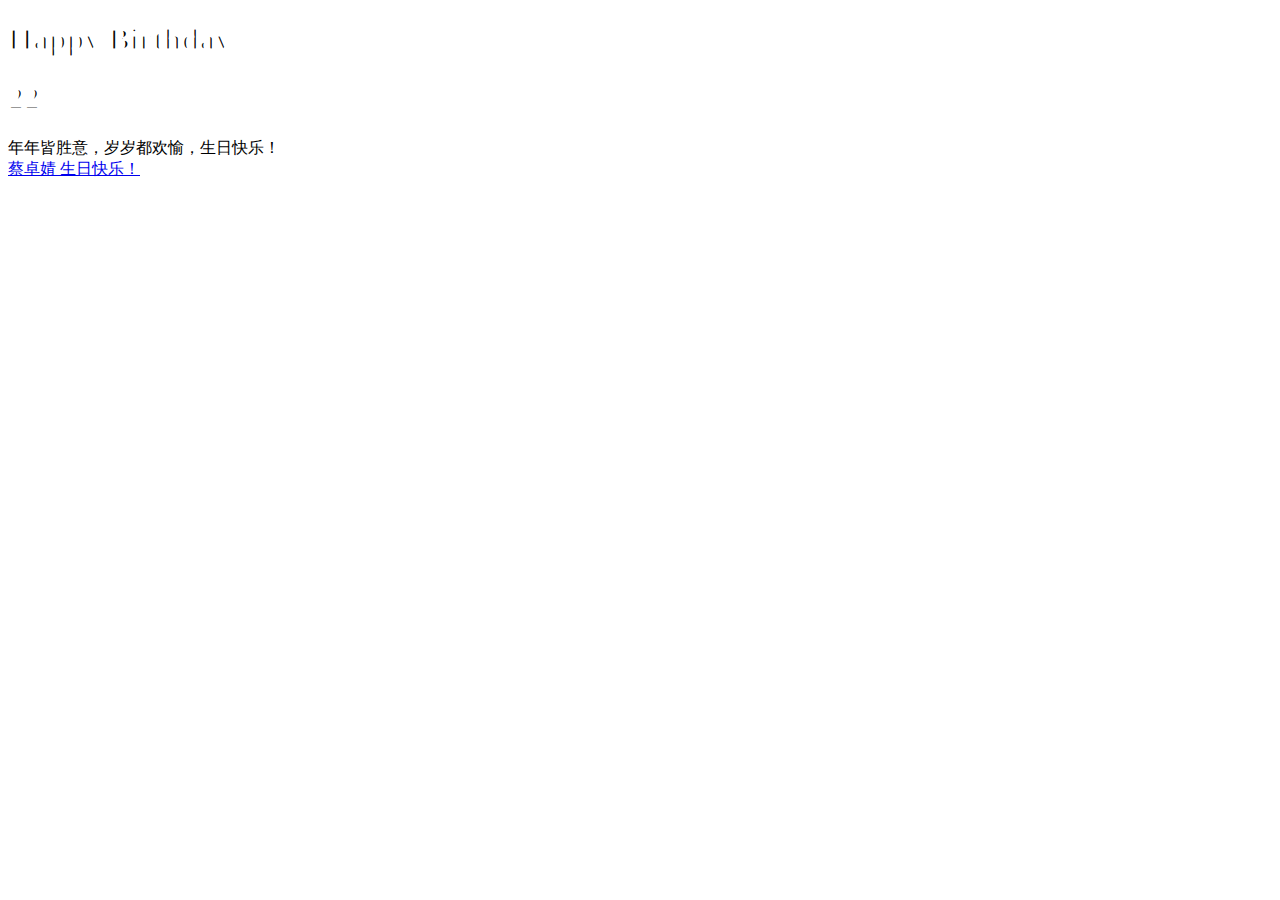
==== 贺卡.html @ f1933b6b "Add files via upload" ====
<!DOCTYPE html>
<html lang="en">

<head>
    <meta charset="UTF-8">
    <meta http-equiv="X-UA-Compatible" content="IE=edge">
    <meta name="viewport" content="width=device-width, initial-scale=1.0">
    <title>生日快乐！</title>
	<link rel="stylesheet" href="css/贺卡.css"/>
</head>

<body>
    <div class="happy-border">
        <div class="happy">
            <!--小旗子-->
            <div class="ribbon">
                <div class="cord"></div>
                <div class="triangle triangle-1"></div>
                <div class="triangle triangle-2"></div>
                <div class="triangle triangle-3"></div>
                <div class="triangle triangle-4"></div>
                <div class="triangle triangle-5"></div>
                <div class="triangle triangle-6"></div>
                <div class="triangle triangle-7"></div>
                <div class="triangle triangle-8"></div>
            </div>

            <!--彩旗-->
            <div class="ribbon1">
                <div class="cord"></div>
                <div class="triangle triangle-1"></div>
                <div class="triangle triangle-2"></div>
                <div class="triangle triangle-3"></div>
                <div class="triangle triangle-4"></div>
                <div class="triangle triangle-5"></div>
                <div class="triangle triangle-6"></div>
                <div class="triangle triangle-7"></div>
                <div class="triangle triangle-8"></div>
            </div>
            <!--旗子-->
            <div class="ribbon4">
                <div class="cord"></div>
                <div class="triangle triangle-1"></div>
                <div class="triangle triangle-2"></div>
                <div class="triangle triangle-3"></div>
                <div class="triangle triangle-4"></div>
                <div class="triangle triangle-5"></div>
                <div class="triangle triangle-6"></div>
                <div class="triangle triangle-7"></div>
                <div class="triangle triangle-8"></div>
            </div>
            <!--气球-->
            <div class="balloon-main">
                <div class="balloon balloon1">
                    <div class="circle"></div>
                    <div class="balloon-line"></div>
                </div>
                <div class="balloon balloon2">
                    <div class="circle"></div>
                    <div class="balloon-line"></div>
                </div>
                <div class="balloon balloon3">
                    <div class="circle"></div>
                    <div class="balloon-line"></div>
                </div>
                <div class="balloon balloon4">
                    <div class="circle"></div>
                    <div class="balloon-line"></div>
                </div>
                <div class="balloon balloon5">
                    <div class="circle"></div>
                    <div class="balloon-line"></div>
                </div>
                <div class="balloon balloon6">
                    <div class="circle"></div>
                    <div class="balloon-line"></div>
                </div>

                <div class="balloon-cord"></div>
                <div class="balloon-cord1">
                    <div class="line line1"></div>
                    <div class="line line2"></div>
                </div>
            </div>

            <div class="balloon-main balloon-main1">
                <div class="balloon balloon1">
                    <div class="circle"></div>
                    <div class="balloon-line"></div>
                </div>
                <div class="balloon balloon2">
                    <div class="circle"></div>
                    <div class="balloon-line"></div>
                </div>
                <div class="balloon balloon3">
                    <div class="circle"></div>
                    <div class="balloon-line"></div>
                </div>
                <div class="balloon balloon4">
                    <div class="circle"></div>
                    <div class="balloon-line"></div>
                </div>
                <div class="balloon balloon5">
                    <div class="circle"></div>
                    <div class="balloon-line"></div>
                </div>
                <div class="balloon balloon6">
                    <div class="circle"></div>
                    <div class="balloon-line"></div>
                </div>
                <div class="balloon-cord"></div>
                <div class="balloon-cord1">
                    <div class="line line1"></div>
                    <div class="line line2"></div>
                </div>
            </div>

            <div class="balloon-main balloon-main2">
                <div class="balloon balloon1">
                    <div class="circle"></div>
                    <div class="balloon-line"></div>
                </div>
                <div class="balloon balloon2">
                    <div class="circle"></div>
                    <div class="balloon-line"></div>
                </div>
                <div class="balloon balloon3">
                    <div class="circle"></div>
                    <div class="balloon-line"></div>
                </div>
                <div class="balloon balloon4">
                    <div class="circle"></div>
                    <div class="balloon-line"></div>
                </div>
                <div class="balloon balloon5">
                    <div class="circle"></div>
                    <div class="balloon-line"></div>
                </div>
                <div class="balloon balloon6">
                    <div class="circle"></div>
                    <div class="balloon-line"></div>
                </div>
                <div class="balloon-cord"></div>
                <div class="balloon-cord1">
                    <div class="line line1"></div>
                    <div class="line line2"></div>
                </div>
            </div>

            <div class="balloon-main balloon-main3">
                <div class="balloon balloon1">
                    <div class="circle"></div>
                    <div class="balloon-line"></div>
                </div>
                <div class="balloon balloon2">
                    <div class="circle"></div>
                    <div class="balloon-line"></div>
                </div>
                <div class="balloon balloon3">
                    <div class="circle"></div>
                    <div class="balloon-line"></div>
                </div>
                <div class="balloon balloon4">
                    <div class="circle"></div>
                    <div class="balloon-line"></div>
                </div>
                <div class="balloon balloon5">
                    <div class="circle"></div>
                    <div class="balloon-line"></div>
                </div>
                <div class="balloon balloon6">
                    <div class="circle"></div>
                    <div class="balloon-line"></div>
                </div>
                <div class="balloon-cord"></div>
                <div class="balloon-cord1">
                    <div class="line line1"></div>
                    <div class="line line2"></div>
                </div>
            </div>

            <!--相框-->
            <div class="frame">
                <div class="box1"></div>
                <div class="box2"></div>
            </div>

            <!--蛋糕-->
            <div class="cake-main">
                <div class="cake">
                    <div class="cream"></div>
                    <div class="icing icing1"></div>
                    <div class="icing icing2"></div>
                    <div class="icing icing3"></div>
                    <div class="icing icing4"></div>
                    <div class="icing icing5"></div>
                    <div class="icing icing6"></div>
                </div>
                <div class="cake cake1">
                    <div class="cream"></div>
                    <div class="icing icing1"></div>
                    <div class="icing icing2"></div>
                    <div class="icing icing3"></div>
                    <div class="icing icing4"></div>
                    <div class="icing icing5"></div>
                    <div class="icing icing6"></div>
                </div>
                <div class="cake cake2">
                    <div class="cream"></div>
                    <div class="icing icing1"></div>
                    <div class="icing icing2"></div>
                    <div class="icing icing3"></div>
                    <div class="icing icing4"></div>
                    <div class="icing icing5"></div>
                    <div class="icing icing6"></div>
                </div>
                <div class="candle">
                    <div class="flame"></div>
                </div>
            </div>

            <!--礼盒-->
            <div>
                <div class="gift-main">
                    <div class="box-bottom"></div>
                    <div class="box-top"></div>
                    <div class="gift-cord"></div>
                    <div class="gift-flower"></div>
                    <div class="gift-flower gift-flower1"></div>
                    <div class="gift-flower gift-flower2"></div>
                    <div class="gift-flower gift-flower3"></div>
                    <div class="gift-flower gift-flower4"></div>
                </div>

                <div class="gift-main gift-main1">
                    <div class="box-bottom"></div>
                    <div class="box-top"></div>
                    <div class="gift-cord"></div>
                    <div class="gift-flower"></div>
                    <div class="gift-flower gift-flower1"></div>
                    <div class="gift-flower gift-flower2"></div>
                    <div class="gift-flower gift-flower3"></div>
                    <div class="gift-flower gift-flower4"></div>
                </div>

                <div class="gift-main gift-main2">
                    <div class="box-bottom"></div>
                    <div class="box-top"></div>
                    <div class="gift-cord"></div>
                    <div class="gift-flower"></div>
                    <div class="gift-flower gift-flower1"></div>
                    <div class="gift-flower gift-flower2"></div>
                    <div class="gift-flower gift-flower3"></div>
                    <div class="gift-flower gift-flower4"></div>
                </div>

                <div class="gift-main gift-main3">
                    <div class="box-bottom"></div>
                    <div class="box-top"></div>
                    <div class="gift-cord"></div>
                    <div class="gift-flower"></div>
                    <div class="gift-flower gift-flower1"></div>
                    <div class="gift-flower gift-flower2"></div>
                    <div class="gift-flower gift-flower3"></div>
                    <div class="gift-flower gift-flower4"></div>
                </div>

                <div class="gift-main gift-main4">
                    <div class="box-bottom"></div>
                    <div class="box-top"></div>
                    <div class="gift-cord"></div>
                    <div class="gift-flower"></div>
                    <div class="gift-flower gift-flower1"></div>
                    <div class="gift-flower gift-flower2"></div>
                    <div class="gift-flower gift-flower3"></div>
                    <div class="gift-flower gift-flower4"></div>
                </div>

                <div class="gift-main gift-main5">
                    <div class="box-bottom"></div>
                    <div class="box-top"></div>
                    <div class="gift-cord"></div>
                    <div class="gift-flower"></div>
                    <div class="gift-flower gift-flower1"></div>
                    <div class="gift-flower gift-flower2"></div>
                    <div class="gift-flower gift-flower3"></div>
                    <div class="gift-flower gift-flower4"></div>
                </div>
            </div>

            <!--帽子-->
            <div class="hat">
                <div class="body"></div>
                <div class="top"></div>
                <div class="bottom1"></div>
                <div class="bottom2"></div>
                <div class="bottom3"></div>
                <div class="bottom4"></div>
                <div class="bottom5"></div>
                <div class="bottom6"></div>
                <div class="bottom7"></div>
                <div class="bottom8"></div>
                <div class="bottom9"></div>
                <div class="bottom10"></div>
                <div class="bottom11"></div>
            </div>

            <!--生日快乐-->
            <div class="text" style="-webkit-text-stroke: 3px white;">
                <h1 class="text1">
                    <span class="span1">Happy</span>
                    <span>Birthday</span>
                </h1>
            </div>
            <div class="text text15" style="-webkit-text-stroke: 3px white;">
                <h1 class="text1">
                    <span class="span1">22</span>
                </h1>
            </div>
            <!--板块文本-->
            <div class="textbg">
                <div class=" textbg1"></div>
                <div class="text">
                    年年皆胜意，岁岁都欢愉，生日快乐！
                </div>
            </div>
            <!--by 署名-->
            <div class="bybg">
                <div class="text">
                    <a href="烟花界面.html">蔡卓婧 生日快乐！</a>
                </div>
            </div>

        </div>
    </div>
</body>

</html>
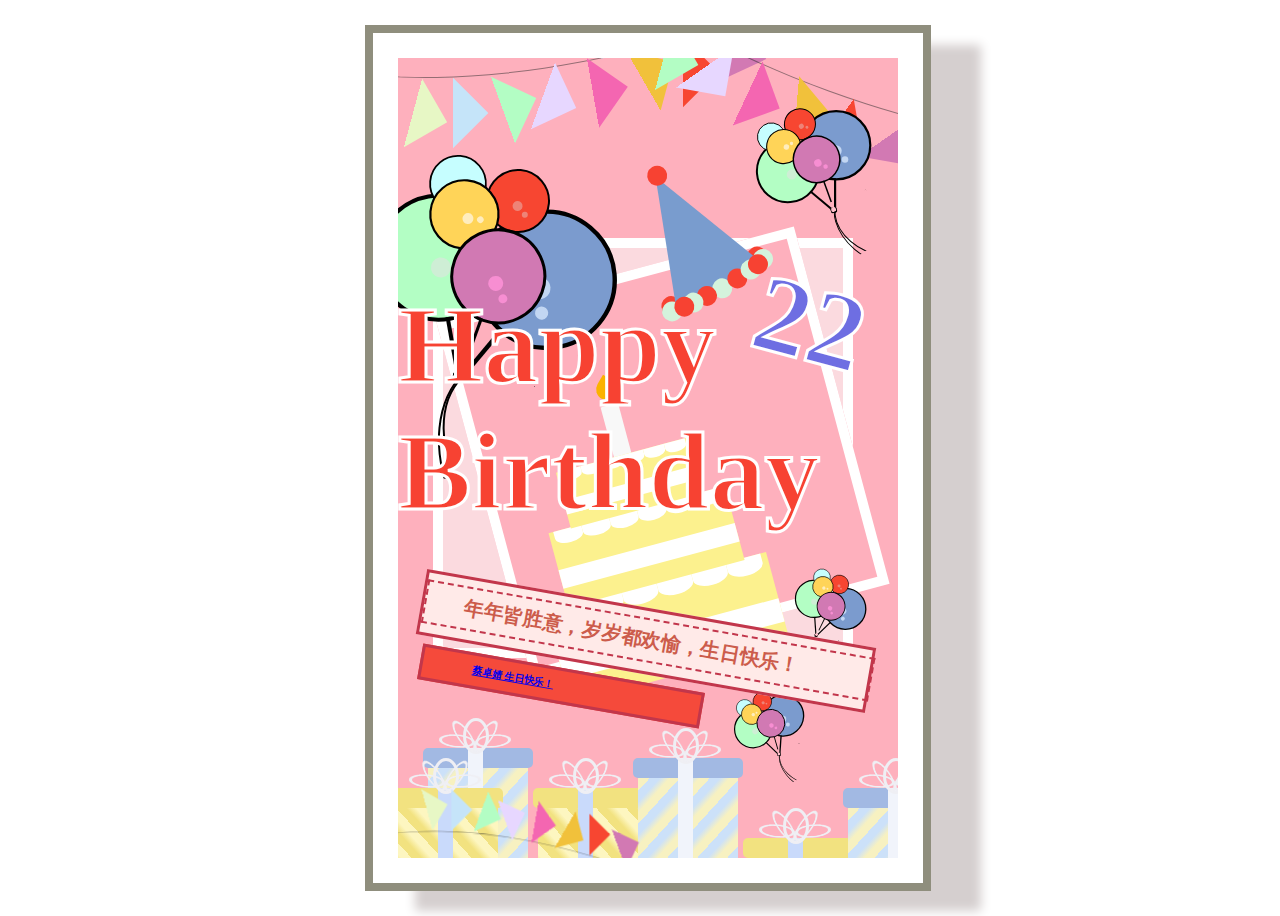
==== commit 298567bc: "Update 贺卡.html" ====
--- a/贺卡.html
+++ b/贺卡.html
@@ -1,338 +1,338 @@
-<!DOCTYPE html>
-<html lang="en">
-
-<head>
-    <meta charset="UTF-8">
-    <meta http-equiv="X-UA-Compatible" content="IE=edge">
-    <meta name="viewport" content="width=device-width, initial-scale=1.0">
+<!DOCTYPE html>
+<html lang="en">
+
+<head>
+    <meta charset="UTF-8">
+    <meta http-equiv="X-UA-Compatible" content="IE=edge">
+    <meta name="viewport" content="width=device-width, initial-scale=1.0">
     <title>生日快乐！</title>
-	<link rel="stylesheet" href="css/贺卡.css"/>
-</head>
-
-<body>
-    <div class="happy-border">
-        <div class="happy">
-            <!--小旗子-->
-            <div class="ribbon">
-                <div class="cord"></div>
-                <div class="triangle triangle-1"></div>
-                <div class="triangle triangle-2"></div>
-                <div class="triangle triangle-3"></div>
-                <div class="triangle triangle-4"></div>
-                <div class="triangle triangle-5"></div>
-                <div class="triangle triangle-6"></div>
-                <div class="triangle triangle-7"></div>
-                <div class="triangle triangle-8"></div>
-            </div>
-
-            <!--彩旗-->
-            <div class="ribbon1">
-                <div class="cord"></div>
-                <div class="triangle triangle-1"></div>
-                <div class="triangle triangle-2"></div>
-                <div class="triangle triangle-3"></div>
-                <div class="triangle triangle-4"></div>
-                <div class="triangle triangle-5"></div>
-                <div class="triangle triangle-6"></div>
-                <div class="triangle triangle-7"></div>
-                <div class="triangle triangle-8"></div>
-            </div>
-            <!--旗子-->
-            <div class="ribbon4">
-                <div class="cord"></div>
-                <div class="triangle triangle-1"></div>
-                <div class="triangle triangle-2"></div>
-                <div class="triangle triangle-3"></div>
-                <div class="triangle triangle-4"></div>
-                <div class="triangle triangle-5"></div>
-                <div class="triangle triangle-6"></div>
-                <div class="triangle triangle-7"></div>
-                <div class="triangle triangle-8"></div>
-            </div>
-            <!--气球-->
-            <div class="balloon-main">
-                <div class="balloon balloon1">
-                    <div class="circle"></div>
-                    <div class="balloon-line"></div>
-                </div>
-                <div class="balloon balloon2">
-                    <div class="circle"></div>
-                    <div class="balloon-line"></div>
-                </div>
-                <div class="balloon balloon3">
-                    <div class="circle"></div>
-                    <div class="balloon-line"></div>
-                </div>
-                <div class="balloon balloon4">
-                    <div class="circle"></div>
-                    <div class="balloon-line"></div>
-                </div>
-                <div class="balloon balloon5">
-                    <div class="circle"></div>
-                    <div class="balloon-line"></div>
-                </div>
-                <div class="balloon balloon6">
-                    <div class="circle"></div>
-                    <div class="balloon-line"></div>
-                </div>
-
-                <div class="balloon-cord"></div>
-                <div class="balloon-cord1">
-                    <div class="line line1"></div>
-                    <div class="line line2"></div>
-                </div>
-            </div>
-
-            <div class="balloon-main balloon-main1">
-                <div class="balloon balloon1">
-                    <div class="circle"></div>
-                    <div class="balloon-line"></div>
-                </div>
-                <div class="balloon balloon2">
-                    <div class="circle"></div>
-                    <div class="balloon-line"></div>
-                </div>
-                <div class="balloon balloon3">
-                    <div class="circle"></div>
-                    <div class="balloon-line"></div>
-                </div>
-                <div class="balloon balloon4">
-                    <div class="circle"></div>
-                    <div class="balloon-line"></div>
-                </div>
-                <div class="balloon balloon5">
-                    <div class="circle"></div>
-                    <div class="balloon-line"></div>
-                </div>
-                <div class="balloon balloon6">
-                    <div class="circle"></div>
-                    <div class="balloon-line"></div>
-                </div>
-                <div class="balloon-cord"></div>
-                <div class="balloon-cord1">
-                    <div class="line line1"></div>
-                    <div class="line line2"></div>
-                </div>
-            </div>
-
-            <div class="balloon-main balloon-main2">
-                <div class="balloon balloon1">
-                    <div class="circle"></div>
-                    <div class="balloon-line"></div>
-                </div>
-                <div class="balloon balloon2">
-                    <div class="circle"></div>
-                    <div class="balloon-line"></div>
-                </div>
-                <div class="balloon balloon3">
-                    <div class="circle"></div>
-                    <div class="balloon-line"></div>
-                </div>
-                <div class="balloon balloon4">
-                    <div class="circle"></div>
-                    <div class="balloon-line"></div>
-                </div>
-                <div class="balloon balloon5">
-                    <div class="circle"></div>
-                    <div class="balloon-line"></div>
-                </div>
-                <div class="balloon balloon6">
-                    <div class="circle"></div>
-                    <div class="balloon-line"></div>
-                </div>
-                <div class="balloon-cord"></div>
-                <div class="balloon-cord1">
-                    <div class="line line1"></div>
-                    <div class="line line2"></div>
-                </div>
-            </div>
-
-            <div class="balloon-main balloon-main3">
-                <div class="balloon balloon1">
-                    <div class="circle"></div>
-                    <div class="balloon-line"></div>
-                </div>
-                <div class="balloon balloon2">
-                    <div class="circle"></div>
-                    <div class="balloon-line"></div>
-                </div>
-                <div class="balloon balloon3">
-                    <div class="circle"></div>
-                    <div class="balloon-line"></div>
-                </div>
-                <div class="balloon balloon4">
-                    <div class="circle"></div>
-                    <div class="balloon-line"></div>
-                </div>
-                <div class="balloon balloon5">
-                    <div class="circle"></div>
-                    <div class="balloon-line"></div>
-                </div>
-                <div class="balloon balloon6">
-                    <div class="circle"></div>
-                    <div class="balloon-line"></div>
-                </div>
-                <div class="balloon-cord"></div>
-                <div class="balloon-cord1">
-                    <div class="line line1"></div>
-                    <div class="line line2"></div>
-                </div>
-            </div>
-
-            <!--相框-->
-            <div class="frame">
-                <div class="box1"></div>
-                <div class="box2"></div>
-            </div>
-
-            <!--蛋糕-->
-            <div class="cake-main">
-                <div class="cake">
-                    <div class="cream"></div>
-                    <div class="icing icing1"></div>
-                    <div class="icing icing2"></div>
-                    <div class="icing icing3"></div>
-                    <div class="icing icing4"></div>
-                    <div class="icing icing5"></div>
-                    <div class="icing icing6"></div>
-                </div>
-                <div class="cake cake1">
-                    <div class="cream"></div>
-                    <div class="icing icing1"></div>
-                    <div class="icing icing2"></div>
-                    <div class="icing icing3"></div>
-                    <div class="icing icing4"></div>
-                    <div class="icing icing5"></div>
-                    <div class="icing icing6"></div>
-                </div>
-                <div class="cake cake2">
-                    <div class="cream"></div>
-                    <div class="icing icing1"></div>
-                    <div class="icing icing2"></div>
-                    <div class="icing icing3"></div>
-                    <div class="icing icing4"></div>
-                    <div class="icing icing5"></div>
-                    <div class="icing icing6"></div>
-                </div>
-                <div class="candle">
-                    <div class="flame"></div>
-                </div>
-            </div>
-
-            <!--礼盒-->
-            <div>
-                <div class="gift-main">
-                    <div class="box-bottom"></div>
-                    <div class="box-top"></div>
-                    <div class="gift-cord"></div>
-                    <div class="gift-flower"></div>
-                    <div class="gift-flower gift-flower1"></div>
-                    <div class="gift-flower gift-flower2"></div>
-                    <div class="gift-flower gift-flower3"></div>
-                    <div class="gift-flower gift-flower4"></div>
-                </div>
-
-                <div class="gift-main gift-main1">
-                    <div class="box-bottom"></div>
-                    <div class="box-top"></div>
-                    <div class="gift-cord"></div>
-                    <div class="gift-flower"></div>
-                    <div class="gift-flower gift-flower1"></div>
-                    <div class="gift-flower gift-flower2"></div>
-                    <div class="gift-flower gift-flower3"></div>
-                    <div class="gift-flower gift-flower4"></div>
-                </div>
-
-                <div class="gift-main gift-main2">
-                    <div class="box-bottom"></div>
-                    <div class="box-top"></div>
-                    <div class="gift-cord"></div>
-                    <div class="gift-flower"></div>
-                    <div class="gift-flower gift-flower1"></div>
-                    <div class="gift-flower gift-flower2"></div>
-                    <div class="gift-flower gift-flower3"></div>
-                    <div class="gift-flower gift-flower4"></div>
-                </div>
-
-                <div class="gift-main gift-main3">
-                    <div class="box-bottom"></div>
-                    <div class="box-top"></div>
-                    <div class="gift-cord"></div>
-                    <div class="gift-flower"></div>
-                    <div class="gift-flower gift-flower1"></div>
-                    <div class="gift-flower gift-flower2"></div>
-                    <div class="gift-flower gift-flower3"></div>
-                    <div class="gift-flower gift-flower4"></div>
-                </div>
-
-                <div class="gift-main gift-main4">
-                    <div class="box-bottom"></div>
-                    <div class="box-top"></div>
-                    <div class="gift-cord"></div>
-                    <div class="gift-flower"></div>
-                    <div class="gift-flower gift-flower1"></div>
-                    <div class="gift-flower gift-flower2"></div>
-                    <div class="gift-flower gift-flower3"></div>
-                    <div class="gift-flower gift-flower4"></div>
-                </div>
-
-                <div class="gift-main gift-main5">
-                    <div class="box-bottom"></div>
-                    <div class="box-top"></div>
-                    <div class="gift-cord"></div>
-                    <div class="gift-flower"></div>
-                    <div class="gift-flower gift-flower1"></div>
-                    <div class="gift-flower gift-flower2"></div>
-                    <div class="gift-flower gift-flower3"></div>
-                    <div class="gift-flower gift-flower4"></div>
-                </div>
-            </div>
-
-            <!--帽子-->
-            <div class="hat">
-                <div class="body"></div>
-                <div class="top"></div>
-                <div class="bottom1"></div>
-                <div class="bottom2"></div>
-                <div class="bottom3"></div>
-                <div class="bottom4"></div>
-                <div class="bottom5"></div>
-                <div class="bottom6"></div>
-                <div class="bottom7"></div>
-                <div class="bottom8"></div>
-                <div class="bottom9"></div>
-                <div class="bottom10"></div>
-                <div class="bottom11"></div>
-            </div>
-
-            <!--生日快乐-->
-            <div class="text" style="-webkit-text-stroke: 3px white;">
-                <h1 class="text1">
-                    <span class="span1">Happy</span>
-                    <span>Birthday</span>
-                </h1>
-            </div>
-            <div class="text text15" style="-webkit-text-stroke: 3px white;">
-                <h1 class="text1">
-                    <span class="span1">22</span>
-                </h1>
-            </div>
-            <!--板块文本-->
-            <div class="textbg">
-                <div class=" textbg1"></div>
-                <div class="text">
-                    年年皆胜意，岁岁都欢愉，生日快乐！
-                </div>
-            </div>
-            <!--by 署名-->
-            <div class="bybg">
-                <div class="text">
-                    <a href="烟花界面.html">蔡卓婧 生日快乐！</a>
-                </div>
-            </div>
-
-        </div>
-    </div>
-</body>
-
-</html>+	<link rel="stylesheet" href="./贺卡.css"/>
+</head>
+
+<body>
+    <div class="happy-border">
+        <div class="happy">
+            <!--小旗子-->
+            <div class="ribbon">
+                <div class="cord"></div>
+                <div class="triangle triangle-1"></div>
+                <div class="triangle triangle-2"></div>
+                <div class="triangle triangle-3"></div>
+                <div class="triangle triangle-4"></div>
+                <div class="triangle triangle-5"></div>
+                <div class="triangle triangle-6"></div>
+                <div class="triangle triangle-7"></div>
+                <div class="triangle triangle-8"></div>
+            </div>
+
+            <!--彩旗-->
+            <div class="ribbon1">
+                <div class="cord"></div>
+                <div class="triangle triangle-1"></div>
+                <div class="triangle triangle-2"></div>
+                <div class="triangle triangle-3"></div>
+                <div class="triangle triangle-4"></div>
+                <div class="triangle triangle-5"></div>
+                <div class="triangle triangle-6"></div>
+                <div class="triangle triangle-7"></div>
+                <div class="triangle triangle-8"></div>
+            </div>
+            <!--旗子-->
+            <div class="ribbon4">
+                <div class="cord"></div>
+                <div class="triangle triangle-1"></div>
+                <div class="triangle triangle-2"></div>
+                <div class="triangle triangle-3"></div>
+                <div class="triangle triangle-4"></div>
+                <div class="triangle triangle-5"></div>
+                <div class="triangle triangle-6"></div>
+                <div class="triangle triangle-7"></div>
+                <div class="triangle triangle-8"></div>
+            </div>
+            <!--气球-->
+            <div class="balloon-main">
+                <div class="balloon balloon1">
+                    <div class="circle"></div>
+                    <div class="balloon-line"></div>
+                </div>
+                <div class="balloon balloon2">
+                    <div class="circle"></div>
+                    <div class="balloon-line"></div>
+                </div>
+                <div class="balloon balloon3">
+                    <div class="circle"></div>
+                    <div class="balloon-line"></div>
+                </div>
+                <div class="balloon balloon4">
+                    <div class="circle"></div>
+                    <div class="balloon-line"></div>
+                </div>
+                <div class="balloon balloon5">
+                    <div class="circle"></div>
+                    <div class="balloon-line"></div>
+                </div>
+                <div class="balloon balloon6">
+                    <div class="circle"></div>
+                    <div class="balloon-line"></div>
+                </div>
+
+                <div class="balloon-cord"></div>
+                <div class="balloon-cord1">
+                    <div class="line line1"></div>
+                    <div class="line line2"></div>
+                </div>
+            </div>
+
+            <div class="balloon-main balloon-main1">
+                <div class="balloon balloon1">
+                    <div class="circle"></div>
+                    <div class="balloon-line"></div>
+                </div>
+                <div class="balloon balloon2">
+                    <div class="circle"></div>
+                    <div class="balloon-line"></div>
+                </div>
+                <div class="balloon balloon3">
+                    <div class="circle"></div>
+                    <div class="balloon-line"></div>
+                </div>
+                <div class="balloon balloon4">
+                    <div class="circle"></div>
+                    <div class="balloon-line"></div>
+                </div>
+                <div class="balloon balloon5">
+                    <div class="circle"></div>
+                    <div class="balloon-line"></div>
+                </div>
+                <div class="balloon balloon6">
+                    <div class="circle"></div>
+                    <div class="balloon-line"></div>
+                </div>
+                <div class="balloon-cord"></div>
+                <div class="balloon-cord1">
+                    <div class="line line1"></div>
+                    <div class="line line2"></div>
+                </div>
+            </div>
+
+            <div class="balloon-main balloon-main2">
+                <div class="balloon balloon1">
+                    <div class="circle"></div>
+                    <div class="balloon-line"></div>
+                </div>
+                <div class="balloon balloon2">
+                    <div class="circle"></div>
+                    <div class="balloon-line"></div>
+                </div>
+                <div class="balloon balloon3">
+                    <div class="circle"></div>
+                    <div class="balloon-line"></div>
+                </div>
+                <div class="balloon balloon4">
+                    <div class="circle"></div>
+                    <div class="balloon-line"></div>
+                </div>
+                <div class="balloon balloon5">
+                    <div class="circle"></div>
+                    <div class="balloon-line"></div>
+                </div>
+                <div class="balloon balloon6">
+                    <div class="circle"></div>
+                    <div class="balloon-line"></div>
+                </div>
+                <div class="balloon-cord"></div>
+                <div class="balloon-cord1">
+                    <div class="line line1"></div>
+                    <div class="line line2"></div>
+                </div>
+            </div>
+
+            <div class="balloon-main balloon-main3">
+                <div class="balloon balloon1">
+                    <div class="circle"></div>
+                    <div class="balloon-line"></div>
+                </div>
+                <div class="balloon balloon2">
+                    <div class="circle"></div>
+                    <div class="balloon-line"></div>
+                </div>
+                <div class="balloon balloon3">
+                    <div class="circle"></div>
+                    <div class="balloon-line"></div>
+                </div>
+                <div class="balloon balloon4">
+                    <div class="circle"></div>
+                    <div class="balloon-line"></div>
+                </div>
+                <div class="balloon balloon5">
+                    <div class="circle"></div>
+                    <div class="balloon-line"></div>
+                </div>
+                <div class="balloon balloon6">
+                    <div class="circle"></div>
+                    <div class="balloon-line"></div>
+                </div>
+                <div class="balloon-cord"></div>
+                <div class="balloon-cord1">
+                    <div class="line line1"></div>
+                    <div class="line line2"></div>
+                </div>
+            </div>
+
+            <!--相框-->
+            <div class="frame">
+                <div class="box1"></div>
+                <div class="box2"></div>
+            </div>
+
+            <!--蛋糕-->
+            <div class="cake-main">
+                <div class="cake">
+                    <div class="cream"></div>
+                    <div class="icing icing1"></div>
+                    <div class="icing icing2"></div>
+                    <div class="icing icing3"></div>
+                    <div class="icing icing4"></div>
+                    <div class="icing icing5"></div>
+                    <div class="icing icing6"></div>
+                </div>
+                <div class="cake cake1">
+                    <div class="cream"></div>
+                    <div class="icing icing1"></div>
+                    <div class="icing icing2"></div>
+                    <div class="icing icing3"></div>
+                    <div class="icing icing4"></div>
+                    <div class="icing icing5"></div>
+                    <div class="icing icing6"></div>
+                </div>
+                <div class="cake cake2">
+                    <div class="cream"></div>
+                    <div class="icing icing1"></div>
+                    <div class="icing icing2"></div>
+                    <div class="icing icing3"></div>
+                    <div class="icing icing4"></div>
+                    <div class="icing icing5"></div>
+                    <div class="icing icing6"></div>
+                </div>
+                <div class="candle">
+                    <div class="flame"></div>
+                </div>
+            </div>
+
+            <!--礼盒-->
+            <div>
+                <div class="gift-main">
+                    <div class="box-bottom"></div>
+                    <div class="box-top"></div>
+                    <div class="gift-cord"></div>
+                    <div class="gift-flower"></div>
+                    <div class="gift-flower gift-flower1"></div>
+                    <div class="gift-flower gift-flower2"></div>
+                    <div class="gift-flower gift-flower3"></div>
+                    <div class="gift-flower gift-flower4"></div>
+                </div>
+
+                <div class="gift-main gift-main1">
+                    <div class="box-bottom"></div>
+                    <div class="box-top"></div>
+                    <div class="gift-cord"></div>
+                    <div class="gift-flower"></div>
+                    <div class="gift-flower gift-flower1"></div>
+                    <div class="gift-flower gift-flower2"></div>
+                    <div class="gift-flower gift-flower3"></div>
+                    <div class="gift-flower gift-flower4"></div>
+                </div>
+
+                <div class="gift-main gift-main2">
+                    <div class="box-bottom"></div>
+                    <div class="box-top"></div>
+                    <div class="gift-cord"></div>
+                    <div class="gift-flower"></div>
+                    <div class="gift-flower gift-flower1"></div>
+                    <div class="gift-flower gift-flower2"></div>
+                    <div class="gift-flower gift-flower3"></div>
+                    <div class="gift-flower gift-flower4"></div>
+                </div>
+
+                <div class="gift-main gift-main3">
+                    <div class="box-bottom"></div>
+                    <div class="box-top"></div>
+                    <div class="gift-cord"></div>
+                    <div class="gift-flower"></div>
+                    <div class="gift-flower gift-flower1"></div>
+                    <div class="gift-flower gift-flower2"></div>
+                    <div class="gift-flower gift-flower3"></div>
+                    <div class="gift-flower gift-flower4"></div>
+                </div>
+
+                <div class="gift-main gift-main4">
+                    <div class="box-bottom"></div>
+                    <div class="box-top"></div>
+                    <div class="gift-cord"></div>
+                    <div class="gift-flower"></div>
+                    <div class="gift-flower gift-flower1"></div>
+                    <div class="gift-flower gift-flower2"></div>
+                    <div class="gift-flower gift-flower3"></div>
+                    <div class="gift-flower gift-flower4"></div>
+                </div>
+
+                <div class="gift-main gift-main5">
+                    <div class="box-bottom"></div>
+                    <div class="box-top"></div>
+                    <div class="gift-cord"></div>
+                    <div class="gift-flower"></div>
+                    <div class="gift-flower gift-flower1"></div>
+                    <div class="gift-flower gift-flower2"></div>
+                    <div class="gift-flower gift-flower3"></div>
+                    <div class="gift-flower gift-flower4"></div>
+                </div>
+            </div>
+
+            <!--帽子-->
+            <div class="hat">
+                <div class="body"></div>
+                <div class="top"></div>
+                <div class="bottom1"></div>
+                <div class="bottom2"></div>
+                <div class="bottom3"></div>
+                <div class="bottom4"></div>
+                <div class="bottom5"></div>
+                <div class="bottom6"></div>
+                <div class="bottom7"></div>
+                <div class="bottom8"></div>
+                <div class="bottom9"></div>
+                <div class="bottom10"></div>
+                <div class="bottom11"></div>
+            </div>
+
+            <!--生日快乐-->
+            <div class="text" style="-webkit-text-stroke: 3px white;">
+                <h1 class="text1">
+                    <span class="span1">Happy</span>
+                    <span>Birthday</span>
+                </h1>
+            </div>
+            <div class="text text15" style="-webkit-text-stroke: 3px white;">
+                <h1 class="text1">
+                    <span class="span1">22</span>
+                </h1>
+            </div>
+            <!--板块文本-->
+            <div class="textbg">
+                <div class=" textbg1"></div>
+                <div class="text">
+                    年年皆胜意，岁岁都欢愉，生日快乐！
+                </div>
+            </div>
+            <!--by 署名-->
+            <div class="bybg">
+                <div class="text">
+                    <a href="烟花界面.html">蔡卓婧 生日快乐！</a>
+                </div>
+            </div>
+
+        </div>
+    </div>
+</body>
+
+</html>
--- a/贺卡.css
+++ b/贺卡.css
@@ -0,0 +1,778 @@
+ body {
+            display: flex;
+            justify-content: center;
+            align-items: center;
+            height: 100vh;
+            width: 100vw;
+        }
+        
+        .happy-border {
+            background-color: white;
+            height: 850px;
+            width: 550px;
+            display: flex;
+            align-items: center;
+            justify-content: center;
+            border: 8px solid #72705bca;
+            box-shadow: 50px 20px 10px rgb(213, 207, 207);
+        }
+        
+        .happy {
+            height: 800px;
+            width: 500px;
+            position: relative;
+            background-color: #feb0bd;
+            background-position: 0 0, 100px 100px;
+            background-size: 200px 200px;
+            overflow: hidden;
+        }
+        /*absolute 定位*/
+        
+        .triangle,
+        .cord {
+            position: absolute;
+        }
+        /*菜带*/
+        
+        .ribbon,
+        .ribbon1,
+        .ribbon2,
+        .ribbon3,
+        .ribbon4 {
+            position: absolute;
+        }
+        
+        .ribbon1 {
+            top: -105px;
+            left: 210px;
+            transform: rotate(35deg);
+        }
+        
+        .ribbon2 {
+            top: 505px;
+            left: 10px;
+            transform: rotate(-90deg) scale(0.5);
+        }
+        
+        .ribbon4 {
+            top: 705px;
+            left: -60px;
+            width: 400px;
+            height: 100px;
+            transform: rotate(0deg) scale(0.6) rotateX(180deg);
+            z-index: 5;
+        }
+        /**绳子*/
+        
+        .cord {
+            width: 800px;
+            height: 300px;
+            left: -180px;
+            top: -310px;
+            background-color: transparent;
+            border: 1px solid rgba(41, 41, 41, 0.5);
+            border-radius: 100%;
+            transform: rotate(-15deg);
+        }
+        /*旗子的三角形*/
+        
+        .triangle {
+            width: 50px;
+            height: 50px;
+            background: linear-gradient(to bottom right, transparent 0%, transparent 50%, #e7f7c5 50%, #e7f7c5 100%);
+        }
+        
+        .triangle-1 {
+            top: 30px;
+            left: -10px;
+            transform: rotate(-30deg);
+        }
+        
+        .triangle-2 {
+            top: 30px;
+            left: 30px;
+            transform: rotate(-45deg);
+            background: linear-gradient(to bottom right, transparent 0%, transparent 50%, #c5e4f9 50%, #c5e4f9 100%);
+        }
+        
+        .triangle-3 {
+            top: 27px;
+            left: 80px;
+            transform: rotate(-65deg);
+            background: linear-gradient(to bottom right, transparent 0%, transparent 50%, #b3fdc4 50%, #b3fdc4 100%);
+        }
+        
+        .triangle-4 {
+            top: 13px;
+            left: 120px;
+            transform: rotate(-25deg);
+            background: linear-gradient(to bottom right, transparent 0%, transparent 50%, #e7d7ff 50%, #e7d7ff 100%);
+        }
+        
+        .triangle-5 {
+            top: 10px;
+            left: 170px;
+            transform: rotate(-55deg);
+            background: linear-gradient(to bottom right, transparent 0%, transparent 50%, #f466b1 50%, #f466b1 100%);
+        }
+        
+        .triangle-6 {
+            top: -3px;
+            left: 220px;
+            transform: rotate(-75deg);
+            background: linear-gradient(to bottom right, transparent 0%, transparent 50%, #f1c13b 50%, #f1c13b 100%);
+        }
+        
+        .triangle-7 {
+            top: -11px;
+            left: 260px;
+            transform: rotate(-45deg);
+            background: linear-gradient(to bottom right, transparent 0%, transparent 50%, #f74631 50%, #f74631 100%);
+        }
+        
+        .triangle-8 {
+            top: -36px;
+            left: 310px;
+            transform: rotate(-25deg);
+            background: linear-gradient(to bottom right, transparent 0%, transparent 50%, #d279b3 50%, #d279b3 100%);
+        }
+        /*气球*/
+        
+        .balloon-main,
+        .balloon,
+        .balloon>.circle,
+        .balloon-line,
+        .balloon-cord,
+        .balloon-cord1 {
+            position: absolute;
+        }
+        
+        .balloon-main {
+            transform: rotate(5deg);
+            z-index: 3;
+        }
+        
+        .balloon-main1 {
+            top: 50px;
+            right: 190px;
+            transform: rotate(-35deg) scale(0.5);
+        }
+        
+        .balloon-main2 {
+            top: 480px;
+            right: 90px;
+            transform: rotate(11deg) scale(0.3);
+        }
+        
+        .balloon-main3 {
+            top: 630px;
+            right: 190px;
+            transform: rotate(-31deg) scale(0.3);
+        }
+        
+        .balloon>.circle {
+            width: 60px;
+            height: 60px;
+            border-radius: 100%;
+            background-color: #f74631;
+            border: 2px solid black;
+        }
+        
+        .balloon>.circle::after {
+            position: absolute;
+            content: "";
+            width: 10px;
+            height: 10px;
+            left: 25px;
+            top: 30px;
+            background-color: #ee8377;
+            border-radius: 100%;
+        }
+        
+        .balloon>.circle::before {
+            position: absolute;
+            content: "";
+            width: 6px;
+            height: 6px;
+            left: 35px;
+            top: 40px;
+            background-color: #ee8377;
+            border-radius: 100%;
+        }
+        
+        .balloon1,
+        .balloon2,
+        .balloon3,
+        .balloon4 {
+            z-index: 3;
+        }
+        
+        .balloon1 {
+            top: 100px;
+            left: 100px;
+        }
+        
+        .balloon2 {
+            top: 120px;
+            left: 30px;
+            transform: rotate(-45deg) scale(0.9);
+        }
+        
+        .balloon2>.circle {
+            background-color: #c6feff;
+        }
+        
+        .balloon2>.circle::after,
+        .balloon2>.circle::before {
+            background-color: #a3e7f8;
+        }
+        
+        .balloon3 {
+            top: 150px;
+            left: 30px;
+            transform: rotate(-45deg) scale(1.1);
+        }
+        
+        .balloon3>.circle {
+            background-color: #ffd458;
+        }
+        
+        .balloon3>.circle::after,
+        .balloon3>.circle::before {
+            background-color: #ffedbe;
+        }
+        
+        .balloon4 {
+            top: 150px;
+            left: 85px;
+            transform: rotate(15deg) scale(1.5);
+        }
+        
+        .balloon4>.circle {
+            background-color: #d179b3;
+        }
+        
+        .balloon4>.circle::after,
+        .balloon4>.circle::before {
+            background-color: #f78ed2;
+        }
+        
+        .balloon5 {
+            top: 150px;
+            left: -20px;
+            transform: rotate(-15deg) scale(2);
+            z-index: 2;
+        }
+        
+        .balloon5>.circle {
+            background-color: #b3fec4;
+        }
+        
+        .balloon5>.circle::after,
+        .balloon5>.circle::before {
+            background-color: #ceeed5;
+        }
+        
+        .balloon6 {
+            top: 110px;
+            left: 150px;
+            transform: rotate(35deg) scale(2.2);
+            z-index: 1;
+        }
+        
+        .balloon6>.circle {
+            background-color: #7b9bce;
+        }
+        
+        .balloon6>.circle::after,
+        .balloon6>.circle::before {
+            background-color: #c2d6f2;
+        }
+        
+        .balloon-line {
+            height: 30px;
+            width: 2px;
+            background-color: black;
+            left: 30px;
+            top: 62px;
+        }
+        /*绑气球的线*/
+        
+        .balloon-cord {
+            height: 10px;
+            width: 10px;
+            top: 305px;
+            left: 82px;
+            background-color: pink;
+            border-radius: 100%;
+            transform: rotate(20deg);
+            border-bottom: 3px solid black;
+            border-left: 2px solid black;
+            border-right: 2px solid black;
+            z-index: 3;
+        }
+        
+        .balloon-cord1 {
+            height: 100px;
+            width: 100px;
+            top: 315px;
+            left: 65px;
+            z-index: 3;
+            background-color: transparent;
+            overflow: hidden;
+        }
+        
+        .balloon-cord1>.line {
+            position: absolute;
+        }
+        
+        .balloon-cord1>.line1,
+        .balloon-cord1>.line2 {
+            width: 120px;
+            height: 180px;
+            border: 2px solid black;
+            border-radius: 100%;
+        }
+        
+        .balloon-cord1>.line1 {
+            top: -23px;
+            left: 10px;
+            transform: rotate(-15deg);
+        }
+        
+        .balloon-cord1>.line2 {
+            top: -23px;
+            left: 20px;
+            transform: rotate(-30deg);
+        }
+        /*相框*/
+        
+        .frame,
+        .frame>.box1,
+        .frame>.box2 {
+            position: absolute;
+        }
+        
+        .frame {
+            top: 180px;
+            left: 35px;
+            z-index: 1;
+        }
+        
+        .frame>.box1 {
+            width: 400px;
+            height: 400px;
+            border: 10px solid white;
+            background-color: #fbdadf;
+        }
+        
+        .frame>.box2 {
+            top: 30px;
+            left: 45px;
+            width: 350px;
+            height: 350px;
+            border: 10px solid white;
+            background-color: #feb0bd;
+            transform: rotate(-15deg);
+        }
+        /*蛋糕*/
+        
+        .cake-main,
+        .cake1,
+        .icing,
+        .candle,
+        .cream,
+        .cake,
+        .flame {
+            position: absolute;
+        }
+        
+        .cake-main {
+            transform: rotate(-15deg) scale(1.2);
+            right: -85px;
+        }
+        
+        .cake {
+            height: 80px;
+            width: 190px;
+            background-color: #fcf18e;
+        }
+        
+        .cake1 {
+            top: -70px;
+            transform: scale(0.8);
+        }
+        
+        .cake2 {
+            top: -125px;
+            transform: scale(0.6);
+        }
+        
+        .cake-main {
+            left: 180px;
+            top: 490px;
+            z-index: 3;
+        }
+        
+        .cream {
+            background-color: white;
+            height: 20px;
+            width: 100%;
+            top: 40px;
+        }
+        
+        .icing {
+            background-color: white;
+            height: 15px;
+            width: 30px;
+            border-radius: 0 0 100% 100%;
+        }
+        
+        .icing1 {
+            left: 5px;
+        }
+        
+        .icing2 {
+            left: 35px;
+        }
+        
+        .icing3 {
+            left: 65px;
+        }
+        
+        .icing4 {
+            left: 95px;
+        }
+        
+        .icing5 {
+            left: 125px;
+        }
+        
+        .icing6 {
+            left: 155px;
+        }
+        
+        .candle {
+            background-color: #f8f8f8;
+            height: 50px;
+            width: 15px;
+            z-index: -3;
+            bottom: 60px;
+            left: 88px;
+            top: -152px;
+        }
+        
+        .flame {
+            background-color: #fbb200;
+            height: 18px;
+            width: 18px;
+            border-radius: 0 50% 50% 50%;
+            top: -22px;
+            transform: rotate(45deg);
+        }
+        /*礼盒*/
+        
+        .gift-main,
+        .gift-main>.box-bottom,
+        .gift-main>.box-top,
+        .gift-main>.cord,
+        .gift-main>.gift-cord,
+        .gift-main>.gift-flower {
+            position: absolute;
+        }
+        
+        .gift-main {
+            top: 690px;
+            left: 30px;
+        }
+        
+        .gift-main>.box-bottom {
+            width: 100px;
+            height: 110px;
+            background: repeating-linear-gradient(to right bottom, #cce1f9 0%, #cce1f9 5%, #f7f1c1 10%, #f7f1c1 15%);
+        }
+        
+        .gift-main>.box-top {
+            width: 110px;
+            height: 20px;
+            background-color: #a2b9e3;
+            left: -5px;
+            border-radius: 5px;
+        }
+        
+        .gift-main>.gift-cord {
+            height: 130px;
+            width: 15px;
+            background-color: #f1f4fb;
+            left: 40px;
+        }
+        
+        .gift-main>.gift-flower {
+            height: 30px;
+            width: 20px;
+            background-color: transparent;
+            border: 3px #efeff4 solid;
+            top: -30px;
+            left: 35px;
+            border-radius: 100%;
+        }
+        
+        .gift-main>.gift-flower1 {
+            left: 45px;
+            transform: rotate(35deg) rotateY(60deg);
+        }
+        
+        .gift-main>.gift-flower2 {
+            left: 23px;
+            transform: rotate(-35deg) rotateY(-60deg);
+        }
+        
+        .gift-main>.gift-flower3 {
+            top: -25px;
+            left: 16px;
+            transform: rotate(-85deg) rotateY(-60deg);
+        }
+        
+        .gift-main>.gift-flower4 {
+            top: -25px;
+            left: 52px;
+            transform: rotate(85deg) rotateY(60deg);
+        }
+        
+        .gift-main1 {
+            top: 730px;
+            left: 140px;
+        }
+        
+        .gift-main1>.box-bottom,
+        .gift-main3>.box-bottom,
+        .gift-main5>.box-bottom {
+            background: repeating-linear-gradient(to left bottom, #fdf6c0 0%, #fdf6c0 5%, #f2e280 10%, #f2e280 15%);
+        }
+        
+        .gift-main1>.box-top,
+        .gift-main3>.box-top,
+        .gift-main5>.box-top {
+            background-color: #f2e280;
+        }
+        
+        .gift-main1>.gift-cord,
+        .gift-main3>.gift-cord,
+        .gift-main5>.gift-cord {
+            background-color: #c9dafb;
+        }
+        
+        .gift-main2 {
+            top: 700px;
+            left: 240px;
+        }
+        
+        .gift-main3 {
+            top: 780px;
+            left: 350px;
+        }
+        
+        .gift-main4 {
+            top: 730px;
+            left: 450px;
+        }
+        
+        .gift-main5 {
+            top: 730px;
+            left: 0px;
+        }
+        /* 文本内容 */
+        
+        .text,
+        .textbg,
+        .textbg>.text,
+        .textbg1,
+        .bybg {
+            position: absolute;
+        }
+        
+        .text {
+            width: 500px;
+            height: 200px;
+            position: absolute;
+            z-index: 4;
+            right: 0;
+            top: 150px;
+            color: #f74232;
+        }
+        
+        .text15 {
+            transform: rotate(15deg);
+            left: 360px;
+            top: 180px;
+            color: rgb(110, 110, 226);
+        }
+        
+        .text1 {
+            font-size: 110px;
+        }
+        
+        .textbg,
+        .bybg {
+            width: 450px;
+            height: 60px;
+            border: 3px #c2364b solid;
+            background-color: #ffeae8;
+            top: 550px;
+            left: 20px;
+            z-index: 3;
+            transform: rotate(10deg);
+        }
+        
+        .textbg1 {
+            top: 7px;
+            width: 450px;
+            height: 40px;
+            border: 2px #c2364b dashed;
+            z-index: 4;
+        }
+        
+        .textbg>.text {
+            top: 15px;
+            left: 40px;
+            font-size: 20px;
+            font-weight: 800;
+            color: #cc5c4b;
+        }
+        
+        .bybg {
+            width: 280px;
+            height: 30px;
+            border: 3px #c2364b solid;
+            background-color: #f54a3b;
+            top: 610px;
+        }
+        
+        .bybg>.text {
+            top: 8px;
+            left: 50px;
+            font-size: 10px;
+            font-weight: 800;
+            color: white;
+        }
+        /*帽子*/
+        
+        .hat,
+        .hat>.body,
+        .hat>.top,
+        .hat>.bottom,
+        .hat>.bottom1,
+        .hat>.bottom2,
+        .hat>.bottom3,
+        .hat>.bottom4,
+        .hat>.bottom5,
+        .hat>.bottom6,
+        .hat>.bottom7,
+        .hat>.bottom8,
+        .hat>.bottom9,
+        .hat>.bottom10,
+        .hat>.bottom11 {
+            position: absolute;
+            z-index: 3;
+        }
+        
+        .hat {
+            width: 100px;
+            height: 150px;
+            top: 100px;
+            left: 240px;
+            z-index: 4;
+            transform: rotate(-30deg);
+        }
+        
+        .hat>.body {
+            width: 0;
+            border-top: 50px solid transparent;
+            border-left: 50px solid transparent;
+            border-right: 50px solid transparent;
+            border-bottom: 130px solid #799cce;
+            top: -40px;
+        }
+        
+        .hat>.top,
+        .hat>.bottom,
+        .hat>.bottom1,
+        .hat>.bottom2,
+        .hat>.bottom3,
+        .hat>.bottom4,
+        .hat>.bottom5,
+        .hat>.bottom6,
+        .hat>.bottom7,
+        .hat>.bottom8,
+        .hat>.bottom9,
+        .hat>.bottom10,
+        .hat>.bottom11 {
+            height: 20px;
+            width: 20px;
+            left: 42px;
+            background-color: #f74232;
+            border-radius: 100%;
+        }
+        
+        .hat>.bottom1 {
+            bottom: 0;
+            background-color: #d4f3dc;
+        }
+        
+        .hat>.bottom2 {
+            bottom: 1px;
+            left: 25px;
+        }
+        
+        .hat>.bottom3 {
+            bottom: 1px;
+            left: 60px;
+        }
+        
+        .hat>.bottom4 {
+            bottom: 2px;
+            left: 10px;
+            background-color: #d4f3dc;
+        }
+        
+        .hat>.bottom5 {
+            bottom: 2px;
+            left: 76px;
+            background-color: #d4f3dc;
+        }
+        
+        .hat>.bottom6 {
+            bottom: 3px;
+            left: 0px;
+        }
+        
+        .hat>.bottom7 {
+            bottom: 3px;
+            left: 85px;
+        }
+        
+        .hat>.bottom8 {
+            bottom: 5px;
+            left: -13px;
+            background-color: #d4f3dc;
+            z-index: 2;
+        }
+        
+        .hat>.bottom9 {
+            bottom: 5px;
+            left: 92px;
+            background-color: #d4f3dc;
+            z-index: 2;
+        }
+        
+        .hat>.bottom10 {
+            bottom: 10px;
+            left: -11px;
+            z-index: 1;
+        }
+        
+        .hat>.bottom11 {
+            bottom: 10px;
+            left: 88px;
+            z-index: 1;
+        }